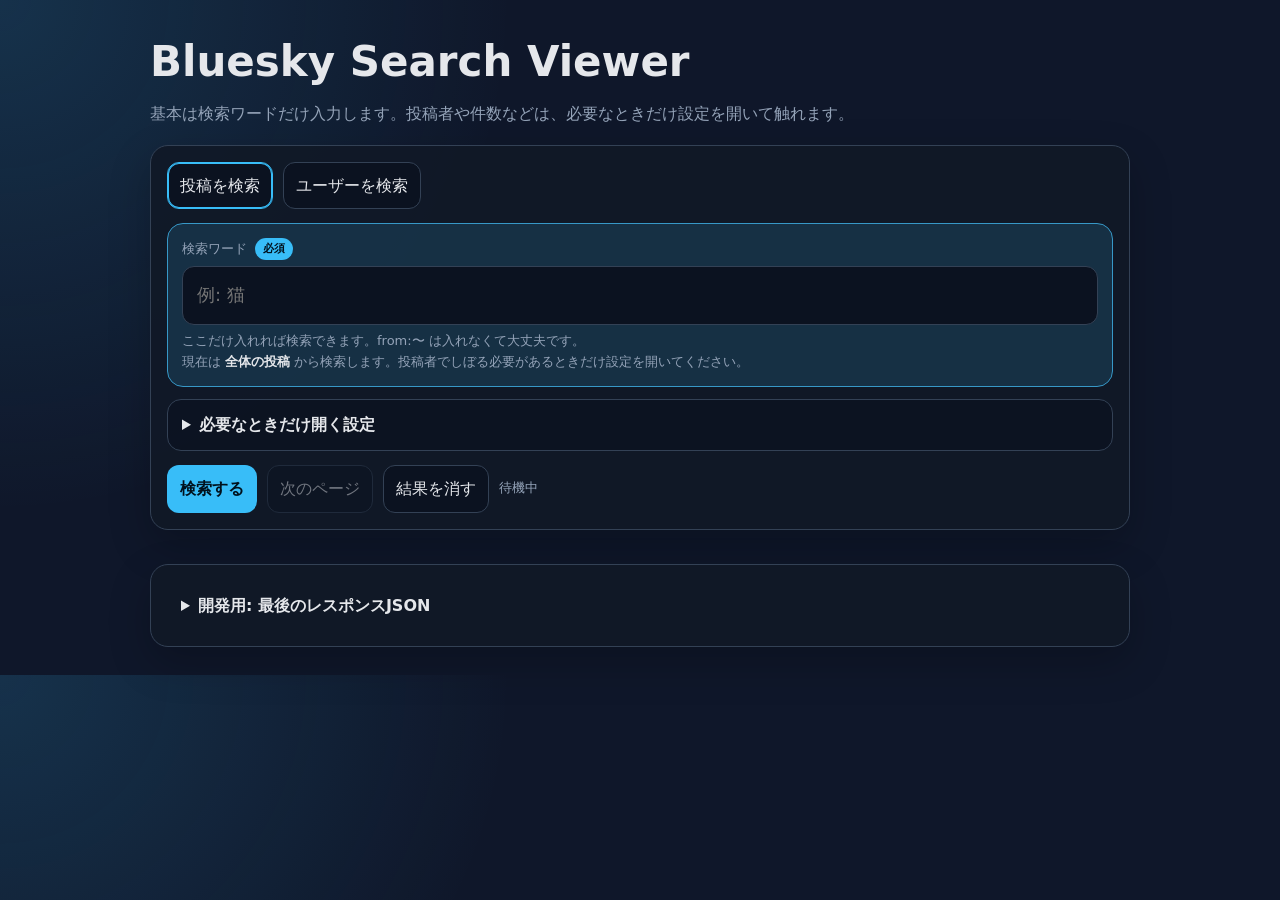
==== bsky-search-viewer/index.html @ 27b3c98e "Add Bluesky search viewer" ====
<!doctype html>
<html lang="ja">
<head>
<meta charset="utf-8">
<meta name="viewport" content="width=device-width, initial-scale=1">
<title>Bluesky Search Viewer</title>
<style>
:root{color-scheme:light dark;--bg:#0f172a;--panel:#111827;--card:#0b1220;--text:#e5e7eb;--muted:#94a3b8;--line:#334155;--accent:#38bdf8;--danger:#fb7185;--soft:rgba(56,189,248,.14)}*{box-sizing:border-box}body{margin:0;font-family:system-ui,-apple-system,BlinkMacSystemFont,"Segoe UI",sans-serif;background:radial-gradient(circle at top left,rgba(56,189,248,.16),transparent 32rem),var(--bg);color:var(--text);line-height:1.6}main{width:min(980px,calc(100vw - 28px));margin:28px auto}h1{margin:0 0 6px;font-size:clamp(27px,6vw,42px)}p{margin:0;color:var(--muted)}.panel,.card{border:1px solid var(--line);background:color-mix(in srgb,var(--panel),transparent 8%);border-radius:18px;padding:16px;box-shadow:0 16px 42px rgba(0,0,0,.22)}.panel{margin-top:18px}.tabs,.toolbar{display:flex;gap:10px;flex-wrap:wrap;align-items:center}.tabs{margin-bottom:14px}button,input,select{font:inherit;border:1px solid var(--line);border-radius:12px;background:var(--card);color:var(--text);padding:10px 12px}button{cursor:pointer}button.primary{background:var(--accent);color:#00111d;border-color:transparent;font-weight:800}button.tab[aria-selected=true]{border-color:var(--accent);box-shadow:inset 0 0 0 1px var(--accent)}button:disabled{opacity:.45;cursor:not-allowed}label{display:grid;gap:6px;color:var(--muted);font-size:13px}.main-field{border:1px solid color-mix(in srgb,var(--accent),var(--line) 30%);background:var(--soft);border-radius:16px;padding:14px;margin-bottom:12px}.main-field input{width:100%;font-size:18px;padding:14px}.badge{display:inline-flex;align-items:center;border-radius:999px;padding:2px 8px;font-size:11px;font-weight:800;background:var(--accent);color:#00111d}.optional{background:transparent;color:var(--muted);border:1px solid var(--line);font-weight:500}.label-row{display:flex;gap:8px;align-items:center;flex-wrap:wrap}.hint,.status,.scope{font-size:13px;color:var(--muted)}.scope strong{color:var(--text)}details{border:1px solid var(--line);border-radius:14px;background:color-mix(in srgb,var(--card),transparent 22%);margin-top:12px}summary{cursor:pointer;padding:12px 14px;font-weight:800}details[open] summary{border-bottom:1px solid var(--line)}.details-body{padding:14px}.grid{display:grid;grid-template-columns:repeat(12,1fr);gap:12px;align-items:end}.s2{grid-column:span 2}.s3{grid-column:span 3}.s4{grid-column:span 4}.s6{grid-column:span 6}.s12{grid-column:span 12}.hidden{display:none!important}.results{display:grid;gap:12px;margin-top:16px}.topline{display:flex;gap:10px;align-items:center;flex-wrap:wrap}.avatar{width:42px;height:42px;border-radius:50%;object-fit:cover;background:#1e293b}.name{font-weight:850;color:var(--text);text-decoration:none}.handle,.meta{color:var(--muted);font-size:13px}.meta{display:flex;gap:12px;flex-wrap:wrap}.text{white-space:pre-wrap;overflow-wrap:anywhere;margin:8px 0}.error{color:var(--danger);white-space:pre-wrap}.raw{width:100%;min-height:220px;overflow:auto;white-space:pre;font:12px ui-monospace,SFMono-Regular,Menlo,Consolas,monospace}a{color:var(--accent)}@media(max-width:760px){.grid{grid-template-columns:1fr}.s2,.s3,.s4,.s6,.s12{grid-column:span 1}}
</style>
</head>
<body>
<main>
<header><h1>Bluesky Search Viewer</h1><p>基本は検索ワードだけ入力します。投稿者や件数などは、必要なときだけ設定を開いて触れます。</p></header>
<section class="panel">
<div class="tabs" role="tablist" aria-label="検索対象"><button class="tab" type="button" data-mode="posts" aria-selected="true">投稿を検索</button><button class="tab" type="button" data-mode="actors" aria-selected="false">ユーザーを検索</button></div>
<form id="form">
<div class="main-field"><label for="q"><span class="label-row">検索ワード <span class="badge">必須</span></span><input id="q" name="q" required autocomplete="off" placeholder="例: 猫" aria-describedby="help scope"><span id="help" class="hint">ここだけ入れれば検索できます。from:〜 は入れなくて大丈夫です。</span></label><div id="scope" class="scope" aria-live="polite"></div></div>
<details id="settings"><summary>必要なときだけ開く設定</summary><div class="details-body"><div class="grid">
<label class="s6 posts-only" for="author"><span class="label-row">投稿者でしぼる <span class="badge optional">任意・自動保存</span></span><input id="author" name="author" autocomplete="off" placeholder="例: example.bsky.social"><span class="hint">一度入れるとこのブラウザに保存されます。</span></label>
<label class="s3" for="limit"><span class="label-row">表示件数 <span class="badge optional">任意</span></span><input id="limit" name="limit" type="number" min="1" max="100" value="25"></label>
<label class="s3 posts-only" for="sort"><span class="label-row">並び順 <span class="badge optional">任意</span></span><select id="sort" name="sort"><option value="latest">新しい順</option><option value="top">人気順</option></select></label>
<label class="s3 posts-only" for="mentions">メンション先<input id="mentions" name="mentions" placeholder="handle or did"></label><label class="s2 posts-only" for="lang">言語<input id="lang" name="lang" placeholder="ja / en"></label><label class="s2 posts-only" for="since">この日以降<input id="since" name="since" placeholder="2026-05-01"></label><label class="s2 posts-only" for="until">この日以前<input id="until" name="until" placeholder="2026-06-01"></label>
<label class="s4 posts-only" for="domain">リンク先ドメイン<input id="domain" name="domain" placeholder="example.com"></label><label class="s4 posts-only" for="url">リンクURL<input id="url" name="url" placeholder="https://example.com/page"></label><label class="s4 posts-only" for="tag">タグ<input id="tag" name="tag" placeholder="複数はカンマ区切り。#なし"></label>
</div><div class="toolbar posts-only" style="margin-top:12px"><button type="button" id="forget">保存した投稿者を消す</button></div></div></details>
<div class="toolbar" style="margin-top:14px"><button class="primary" type="submit">検索する</button><button type="button" id="next" disabled>次のページ</button><button type="button" id="clear">結果を消す</button><span id="status" class="status">待機中</span></div>
</form>
</section>
<section id="results" class="results" aria-live="polite"></section>
<details class="panel"><summary>開発用: 最後のレスポンスJSON</summary><div class="details-body"><pre id="raw" class="raw">{}</pre></div></details>
</main>
<script>
const API='https://public.api.bsky.app/xrpc/';const KEY='bsky-search-viewer.savedAuthor';let mode='posts',cursor='',lastParams=null;const $=id=>document.getElementById(id);const results=$('results'),statusEl=$('status'),raw=$('raw'),next=$('next'),scope=$('scope');function esc(v){return String(v??'').replace(/[&<>"]/g,c=>({'&':'&amp;','<':'&lt;','>':'&gt;','"':'&quot;'}[c]))}function norm(v){return String(v||'').trim().replace(/^@/,'').replace(/^https:\/\/bsky\.app\/profile\//,'').replace(/\/+$/,'')}function updateScope(){if(mode!=='posts'){scope.innerHTML='現在は <strong>ユーザー検索</strong> です。名前やハンドルを検索ワードへ入れます。';return}const a=norm($('author').value||localStorage.getItem(KEY));scope.innerHTML=a?`現在は <strong>@${esc(a)}</strong> の投稿から検索します。変更したいときだけ設定を開いてください。`:'現在は <strong>全体の投稿</strong> から検索します。投稿者でしぼる必要があるときだけ設定を開いてください。'}function setMode(m){mode=m;document.querySelectorAll('.tab').forEach(b=>b.setAttribute('aria-selected',String(b.dataset.mode===mode)));document.querySelectorAll('.posts-only').forEach(e=>e.classList.toggle('hidden',mode!=='posts'));cursor='';lastParams=null;next.disabled=true;updateScope()}function pullFrom(q){let a='';const cleaned=String(q||'').replace(/(?:^|\s)from:([^\s]+)/ig,(_,h)=>{if(!a)a=norm(h);return' '}).replace(/\s+/g,' ').trim();return{cleaned,a}}function postUrl(p){const r=(p.uri||'').split('/').pop(),h=p.author?.handle;return h&&r?`https://bsky.app/profile/${encodeURIComponent(h)}/post/${encodeURIComponent(r)}`:'https://bsky.app/'}function profileUrl(a){return a?.handle?`https://bsky.app/profile/${encodeURIComponent(a.handle)}`:'https://bsky.app/'}function params(fd){let q=(fd.get('q')||'').trim();if(mode==='posts'){const p=pullFrom(q);q=p.cleaned;if(p.a&&!$('author').value.trim())$('author').value=p.a;$('q').value=q}const ps=new URLSearchParams();ps.set('q',q);ps.set('limit',String(Math.max(1,Math.min(100,Number(fd.get('limit')||25)))));if(mode==='posts'){const a=norm($('author').value||fd.get('author'));if(a){localStorage.setItem(KEY,a);$('author').value=a;ps.set('author',a)}for(const k of ['sort','mentions','lang','since','until','domain','url']){const v=(fd.get(k)||'').trim();if(v)ps.set(k,v)}for(const t of String(fd.get('tag')||'').split(',').map(s=>s.trim().replace(/^#/,'')).filter(Boolean))ps.append('tag',t)}updateScope();return ps}async function search(ps,append=false){const ep=mode==='posts'?'app.bsky.feed.searchPosts':'app.bsky.actor.searchActors';statusEl.textContent='検索中…';statusEl.className='status';try{const res=await fetch(API+ep+'?'+ps.toString(),{headers:{accept:'application/json'}});const data=await res.json().catch(()=>({}));raw.textContent=JSON.stringify(data,null,2);if(!res.ok)throw new Error(`${res.status} ${res.statusText}\n${JSON.stringify(data,null,2)}`);cursor=data.cursor||'';next.disabled=!cursor;render(data,append);const n=mode==='posts'?(data.posts||[]).length:(data.actors||[]).length;statusEl.textContent=`${n}件表示${cursor?'・次ページあり':''}`}catch(e){statusEl.textContent='エラー';statusEl.className='status error';results.innerHTML=`<article class="card error">${esc(e.message)}</article>`;next.disabled=true}}function render(data,append){if(!append)results.innerHTML='';const items=mode==='posts'?(data.posts||[]):(data.actors||[]);if(!items.length&&!append){results.innerHTML='<article class="card">該当なし</article>';return}results.insertAdjacentHTML('beforeend',mode==='posts'?items.map(renderPost).join(''):items.map(renderActor).join(''))}function renderPost(p){const a=p.author||{},r=p.record||{},av=a.avatar?`<img class="avatar" src="${esc(a.avatar)}" alt="">`:'<div class="avatar"></div>';return`<article class="card"><div class="topline">${av}<div><a class="name" href="${esc(profileUrl(a))}" target="_blank" rel="noreferrer">${esc(a.displayName||a.handle||'unknown')}</a><div class="handle">@${esc(a.handle||'')}</div></div></div><div class="text">${esc(r.text||'')}</div><div class="meta"><span>${esc(r.createdAt||p.indexedAt||'')}</span><span>返信 ${esc(p.replyCount??0)}</span><span>リポスト ${esc(p.repostCount??0)}</span><span>いいね ${esc(p.likeCount??0)}</span><a href="${esc(postUrl(p))}" target="_blank" rel="noreferrer">bskyで開く</a></div></article>`}function renderActor(a){const av=a.avatar?`<img class="avatar" src="${esc(a.avatar)}" alt="">`:'<div class="avatar"></div>';return`<article class="card"><div class="topline">${av}<div><a class="name" href="${esc(profileUrl(a))}" target="_blank" rel="noreferrer">${esc(a.displayName||a.handle||'unknown')}</a><div class="handle">@${esc(a.handle||'')}</div></div></div><div class="text">${esc(a.description||'')}</div><div class="meta"><span>followers ${esc(a.followersCount??'-')}</span><span>follows ${esc(a.followsCount??'-')}</span><span>posts ${esc(a.postsCount??'-')}</span></div></article>`}
$('author').value=localStorage.getItem(KEY)||'';document.querySelectorAll('.tab').forEach(b=>b.addEventListener('click',()=>setMode(b.dataset.mode)));$('author').addEventListener('input',updateScope);$('author').addEventListener('change',()=>{const a=norm($('author').value);if(a)localStorage.setItem(KEY,a);$('author').value=a;updateScope()});$('forget').addEventListener('click',()=>{localStorage.removeItem(KEY);$('author').value='';statusEl.textContent='保存した投稿者を消しました';updateScope()});$('form').addEventListener('submit',e=>{e.preventDefault();cursor='';lastParams=params(new FormData(e.currentTarget));search(lastParams)});next.addEventListener('click',()=>{if(!lastParams||!cursor)return;const ps=new URLSearchParams(lastParams);ps.set('cursor',cursor);search(ps,true)});$('clear').addEventListener('click',()=>{cursor='';lastParams=null;next.disabled=true;results.innerHTML='';raw.textContent='{}';statusEl.textContent='待機中';$('q').value='';updateScope();$('q').focus()});setMode('posts');
</script>
</body>
</html>
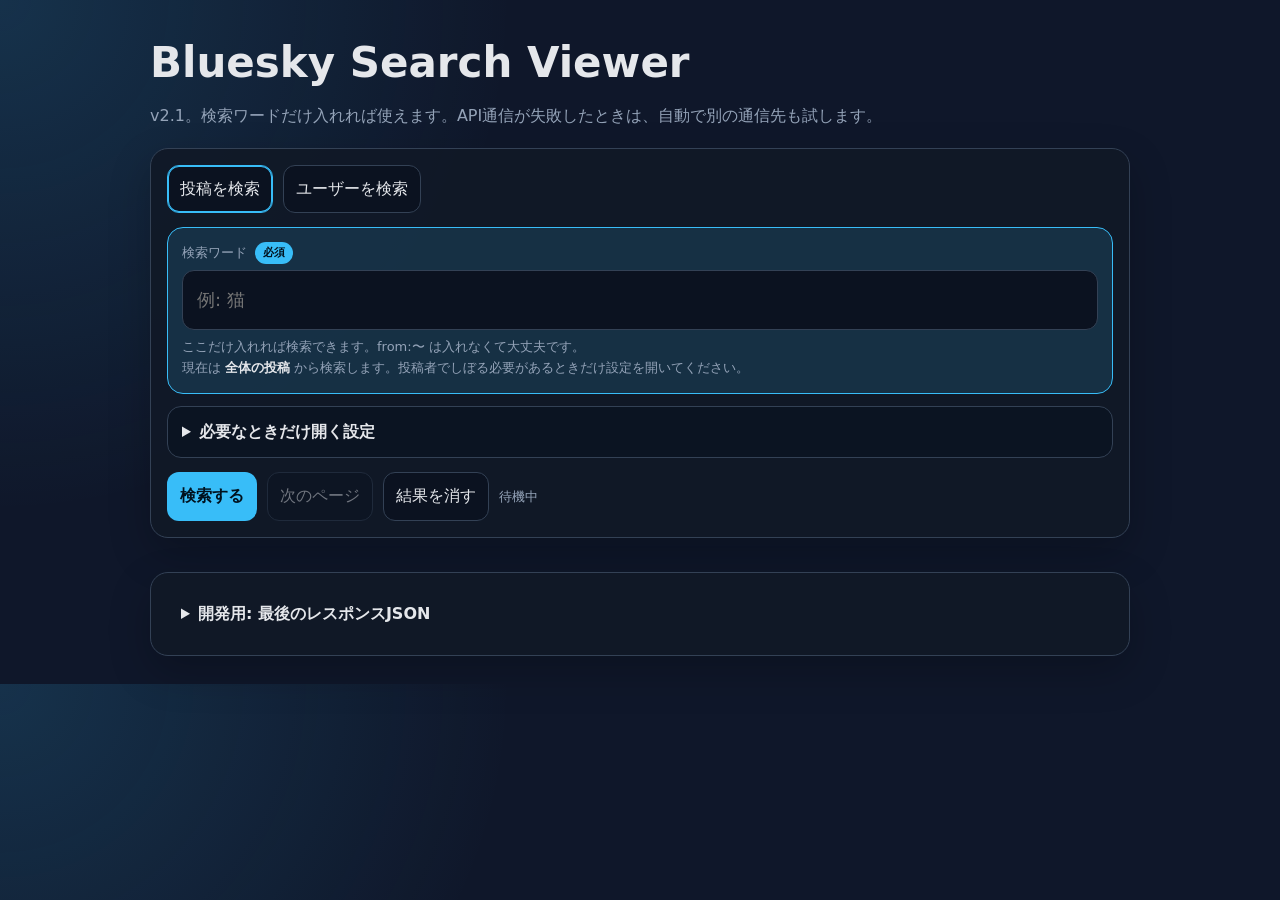
==== commit 19fdba1b: "Improve Bluesky viewer API fallback and errors" ====
--- a/bsky-search-viewer/index.html
+++ b/bsky-search-viewer/index.html
@@ -5,23 +5,40 @@
 <meta name="viewport" content="width=device-width, initial-scale=1">
 <title>Bluesky Search Viewer</title>
 <style>
-:root{color-scheme:light dark;--bg:#0f172a;--panel:#111827;--card:#0b1220;--text:#e5e7eb;--muted:#94a3b8;--line:#334155;--accent:#38bdf8;--danger:#fb7185;--soft:rgba(56,189,248,.14)}*{box-sizing:border-box}body{margin:0;font-family:system-ui,-apple-system,BlinkMacSystemFont,"Segoe UI",sans-serif;background:radial-gradient(circle at top left,rgba(56,189,248,.16),transparent 32rem),var(--bg);color:var(--text);line-height:1.6}main{width:min(980px,calc(100vw - 28px));margin:28px auto}h1{margin:0 0 6px;font-size:clamp(27px,6vw,42px)}p{margin:0;color:var(--muted)}.panel,.card{border:1px solid var(--line);background:color-mix(in srgb,var(--panel),transparent 8%);border-radius:18px;padding:16px;box-shadow:0 16px 42px rgba(0,0,0,.22)}.panel{margin-top:18px}.tabs,.toolbar{display:flex;gap:10px;flex-wrap:wrap;align-items:center}.tabs{margin-bottom:14px}button,input,select{font:inherit;border:1px solid var(--line);border-radius:12px;background:var(--card);color:var(--text);padding:10px 12px}button{cursor:pointer}button.primary{background:var(--accent);color:#00111d;border-color:transparent;font-weight:800}button.tab[aria-selected=true]{border-color:var(--accent);box-shadow:inset 0 0 0 1px var(--accent)}button:disabled{opacity:.45;cursor:not-allowed}label{display:grid;gap:6px;color:var(--muted);font-size:13px}.main-field{border:1px solid color-mix(in srgb,var(--accent),var(--line) 30%);background:var(--soft);border-radius:16px;padding:14px;margin-bottom:12px}.main-field input{width:100%;font-size:18px;padding:14px}.badge{display:inline-flex;align-items:center;border-radius:999px;padding:2px 8px;font-size:11px;font-weight:800;background:var(--accent);color:#00111d}.optional{background:transparent;color:var(--muted);border:1px solid var(--line);font-weight:500}.label-row{display:flex;gap:8px;align-items:center;flex-wrap:wrap}.hint,.status,.scope{font-size:13px;color:var(--muted)}.scope strong{color:var(--text)}details{border:1px solid var(--line);border-radius:14px;background:color-mix(in srgb,var(--card),transparent 22%);margin-top:12px}summary{cursor:pointer;padding:12px 14px;font-weight:800}details[open] summary{border-bottom:1px solid var(--line)}.details-body{padding:14px}.grid{display:grid;grid-template-columns:repeat(12,1fr);gap:12px;align-items:end}.s2{grid-column:span 2}.s3{grid-column:span 3}.s4{grid-column:span 4}.s6{grid-column:span 6}.s12{grid-column:span 12}.hidden{display:none!important}.results{display:grid;gap:12px;margin-top:16px}.topline{display:flex;gap:10px;align-items:center;flex-wrap:wrap}.avatar{width:42px;height:42px;border-radius:50%;object-fit:cover;background:#1e293b}.name{font-weight:850;color:var(--text);text-decoration:none}.handle,.meta{color:var(--muted);font-size:13px}.meta{display:flex;gap:12px;flex-wrap:wrap}.text{white-space:pre-wrap;overflow-wrap:anywhere;margin:8px 0}.error{color:var(--danger);white-space:pre-wrap}.raw{width:100%;min-height:220px;overflow:auto;white-space:pre;font:12px ui-monospace,SFMono-Regular,Menlo,Consolas,monospace}a{color:var(--accent)}@media(max-width:760px){.grid{grid-template-columns:1fr}.s2,.s3,.s4,.s6,.s12{grid-column:span 1}}
+:root{color-scheme:light dark;--bg:#0f172a;--panel:#111827;--card:#0b1220;--text:#e5e7eb;--muted:#94a3b8;--line:#334155;--accent:#38bdf8;--danger:#fb7185;--soft:rgba(56,189,248,.14);--ok:#86efac}*{box-sizing:border-box}body{margin:0;font-family:system-ui,-apple-system,BlinkMacSystemFont,"Segoe UI",sans-serif;background:radial-gradient(circle at top left,rgba(56,189,248,.16),transparent 32rem),var(--bg);color:var(--text);line-height:1.65}main{width:min(980px,calc(100vw - 28px));margin:28px auto}h1{margin:0 0 6px;font-size:clamp(27px,6vw,42px)}p{margin:0;color:var(--muted)}.panel,.card{border:1px solid var(--line);background:rgba(17,24,39,.92);border-radius:18px;padding:16px;box-shadow:0 16px 42px rgba(0,0,0,.22)}.panel{margin-top:18px}.tabs,.toolbar{display:flex;gap:10px;flex-wrap:wrap;align-items:center}.tabs{margin-bottom:14px}button,input,select{font:inherit;border:1px solid var(--line);border-radius:12px;background:var(--card);color:var(--text);padding:10px 12px}button{cursor:pointer}button.primary{background:var(--accent);color:#00111d;border-color:transparent;font-weight:800}button.tab[aria-selected=true]{border-color:var(--accent);box-shadow:inset 0 0 0 1px var(--accent)}button:disabled{opacity:.45;cursor:not-allowed}label{display:grid;gap:6px;color:var(--muted);font-size:13px}.main-field{border:1px solid var(--accent);background:var(--soft);border-radius:16px;padding:14px;margin-bottom:12px}.main-field input{width:100%;font-size:18px;padding:14px}.badge{display:inline-flex;align-items:center;border-radius:999px;padding:2px 8px;font-size:11px;font-weight:800;background:var(--accent);color:#00111d}.optional{background:transparent;color:var(--muted);border:1px solid var(--line);font-weight:500}.label-row{display:flex;gap:8px;align-items:center;flex-wrap:wrap}.hint,.status,.scope{font-size:13px;color:var(--muted)}.scope strong{color:var(--text)}details{border:1px solid var(--line);border-radius:14px;background:rgba(11,18,32,.72);margin-top:12px}summary{cursor:pointer;padding:12px 14px;font-weight:800}details[open] summary{border-bottom:1px solid var(--line)}.details-body{padding:14px}.grid{display:grid;grid-template-columns:repeat(12,1fr);gap:12px;align-items:end}.s2{grid-column:span 2}.s3{grid-column:span 3}.s4{grid-column:span 4}.s6{grid-column:span 6}.s12{grid-column:span 12}.hidden{display:none!important}.results{display:grid;gap:12px;margin-top:16px}.topline{display:flex;gap:10px;align-items:center;flex-wrap:wrap}.avatar{width:42px;height:42px;border-radius:50%;object-fit:cover;background:#1e293b}.name{font-weight:850;color:var(--text);text-decoration:none}.handle,.meta{color:var(--muted);font-size:13px}.meta{display:flex;gap:12px;flex-wrap:wrap}.text{white-space:pre-wrap;overflow-wrap:anywhere;margin:8px 0}.error{color:var(--danger);white-space:pre-wrap}.ok{color:var(--ok)}.raw{width:100%;min-height:220px;overflow:auto;white-space:pre-wrap;word-break:break-word;font:12px ui-monospace,SFMono-Regular,Menlo,Consolas,monospace}a{color:var(--accent)}@media(max-width:760px){main{margin-top:18px}.grid{grid-template-columns:1fr}.s2,.s3,.s4,.s6,.s12{grid-column:span 1}}
 </style>
 </head>
 <body>
 <main>
-<header><h1>Bluesky Search Viewer</h1><p>基本は検索ワードだけ入力します。投稿者や件数などは、必要なときだけ設定を開いて触れます。</p></header>
+<header>
+<h1>Bluesky Search Viewer</h1>
+<p>v2.1。検索ワードだけ入れれば使えます。API通信が失敗したときは、自動で別の通信先も試します。</p>
+</header>
 <section class="panel">
-<div class="tabs" role="tablist" aria-label="検索対象"><button class="tab" type="button" data-mode="posts" aria-selected="true">投稿を検索</button><button class="tab" type="button" data-mode="actors" aria-selected="false">ユーザーを検索</button></div>
+<div class="tabs" role="tablist" aria-label="検索対象">
+<button class="tab" type="button" data-mode="posts" aria-selected="true">投稿を検索</button>
+<button class="tab" type="button" data-mode="actors" aria-selected="false">ユーザーを検索</button>
+</div>
 <form id="form">
-<div class="main-field"><label for="q"><span class="label-row">検索ワード <span class="badge">必須</span></span><input id="q" name="q" required autocomplete="off" placeholder="例: 猫" aria-describedby="help scope"><span id="help" class="hint">ここだけ入れれば検索できます。from:〜 は入れなくて大丈夫です。</span></label><div id="scope" class="scope" aria-live="polite"></div></div>
+<div class="main-field">
+<label for="q"><span class="label-row">検索ワード <span class="badge">必須</span></span>
+<input id="q" name="q" required autocomplete="off" placeholder="例: 猫" aria-describedby="help scope">
+<span id="help" class="hint">ここだけ入れれば検索できます。from:〜 は入れなくて大丈夫です。</span></label>
+<div id="scope" class="scope" aria-live="polite"></div>
+</div>
 <details id="settings"><summary>必要なときだけ開く設定</summary><div class="details-body"><div class="grid">
 <label class="s6 posts-only" for="author"><span class="label-row">投稿者でしぼる <span class="badge optional">任意・自動保存</span></span><input id="author" name="author" autocomplete="off" placeholder="例: example.bsky.social"><span class="hint">一度入れるとこのブラウザに保存されます。</span></label>
 <label class="s3" for="limit"><span class="label-row">表示件数 <span class="badge optional">任意</span></span><input id="limit" name="limit" type="number" min="1" max="100" value="25"></label>
 <label class="s3 posts-only" for="sort"><span class="label-row">並び順 <span class="badge optional">任意</span></span><select id="sort" name="sort"><option value="latest">新しい順</option><option value="top">人気順</option></select></label>
-<label class="s3 posts-only" for="mentions">メンション先<input id="mentions" name="mentions" placeholder="handle or did"></label><label class="s2 posts-only" for="lang">言語<input id="lang" name="lang" placeholder="ja / en"></label><label class="s2 posts-only" for="since">この日以降<input id="since" name="since" placeholder="2026-05-01"></label><label class="s2 posts-only" for="until">この日以前<input id="until" name="until" placeholder="2026-06-01"></label>
-<label class="s4 posts-only" for="domain">リンク先ドメイン<input id="domain" name="domain" placeholder="example.com"></label><label class="s4 posts-only" for="url">リンクURL<input id="url" name="url" placeholder="https://example.com/page"></label><label class="s4 posts-only" for="tag">タグ<input id="tag" name="tag" placeholder="複数はカンマ区切り。#なし"></label>
-</div><div class="toolbar posts-only" style="margin-top:12px"><button type="button" id="forget">保存した投稿者を消す</button></div></div></details>
+<label class="s6" for="apiHost"><span class="label-row">通信先 <span class="badge optional">通常は自動</span></span><select id="apiHost"><option value="auto">自動で試す</option><option value="public">公式 public.api.bsky.app</option><option value="bsky">bsky.social</option></select><span class="hint">検索が失敗するときだけ切り替えてください。</span></label>
+<label class="s3 posts-only" for="mentions">メンション先<input id="mentions" name="mentions" placeholder="handle or did"></label>
+<label class="s2 posts-only" for="lang">言語<input id="lang" name="lang" placeholder="ja / en"></label>
+<label class="s2 posts-only" for="since">この日以降<input id="since" name="since" placeholder="2026-05-01"></label>
+<label class="s2 posts-only" for="until">この日以前<input id="until" name="until" placeholder="2026-06-01"></label>
+<label class="s4 posts-only" for="domain">リンク先ドメイン<input id="domain" name="domain" placeholder="example.com"></label>
+<label class="s4 posts-only" for="url">リンクURL<input id="url" name="url" placeholder="https://example.com/page"></label>
+<label class="s4 posts-only" for="tag">タグ<input id="tag" name="tag" placeholder="複数はカンマ区切り。#なし"></label>
+</div><div class="toolbar posts-only" style="margin-top:12px"><button type="button" id="forget">保存した投稿者を消す</button><button type="button" id="testApi">通信テスト</button></div></div></details>
 <div class="toolbar" style="margin-top:14px"><button class="primary" type="submit">検索する</button><button type="button" id="next" disabled>次のページ</button><button type="button" id="clear">結果を消す</button><span id="status" class="status">待機中</span></div>
 </form>
 </section>
@@ -29,8 +46,38 @@
 <details class="panel"><summary>開発用: 最後のレスポンスJSON</summary><div class="details-body"><pre id="raw" class="raw">{}</pre></div></details>
 </main>
 <script>
-const API='https://public.api.bsky.app/xrpc/';const KEY='bsky-search-viewer.savedAuthor';let mode='posts',cursor='',lastParams=null;const $=id=>document.getElementById(id);const results=$('results'),statusEl=$('status'),raw=$('raw'),next=$('next'),scope=$('scope');function esc(v){return String(v??'').replace(/[&<>"]/g,c=>({'&':'&amp;','<':'&lt;','>':'&gt;','"':'&quot;'}[c]))}function norm(v){return String(v||'').trim().replace(/^@/,'').replace(/^https:\/\/bsky\.app\/profile\//,'').replace(/\/+$/,'')}function updateScope(){if(mode!=='posts'){scope.innerHTML='現在は <strong>ユーザー検索</strong> です。名前やハンドルを検索ワードへ入れます。';return}const a=norm($('author').value||localStorage.getItem(KEY));scope.innerHTML=a?`現在は <strong>@${esc(a)}</strong> の投稿から検索します。変更したいときだけ設定を開いてください。`:'現在は <strong>全体の投稿</strong> から検索します。投稿者でしぼる必要があるときだけ設定を開いてください。'}function setMode(m){mode=m;document.querySelectorAll('.tab').forEach(b=>b.setAttribute('aria-selected',String(b.dataset.mode===mode)));document.querySelectorAll('.posts-only').forEach(e=>e.classList.toggle('hidden',mode!=='posts'));cursor='';lastParams=null;next.disabled=true;updateScope()}function pullFrom(q){let a='';const cleaned=String(q||'').replace(/(?:^|\s)from:([^\s]+)/ig,(_,h)=>{if(!a)a=norm(h);return' '}).replace(/\s+/g,' ').trim();return{cleaned,a}}function postUrl(p){const r=(p.uri||'').split('/').pop(),h=p.author?.handle;return h&&r?`https://bsky.app/profile/${encodeURIComponent(h)}/post/${encodeURIComponent(r)}`:'https://bsky.app/'}function profileUrl(a){return a?.handle?`https://bsky.app/profile/${encodeURIComponent(a.handle)}`:'https://bsky.app/'}function params(fd){let q=(fd.get('q')||'').trim();if(mode==='posts'){const p=pullFrom(q);q=p.cleaned;if(p.a&&!$('author').value.trim())$('author').value=p.a;$('q').value=q}const ps=new URLSearchParams();ps.set('q',q);ps.set('limit',String(Math.max(1,Math.min(100,Number(fd.get('limit')||25)))));if(mode==='posts'){const a=norm($('author').value||fd.get('author'));if(a){localStorage.setItem(KEY,a);$('author').value=a;ps.set('author',a)}for(const k of ['sort','mentions','lang','since','until','domain','url']){const v=(fd.get(k)||'').trim();if(v)ps.set(k,v)}for(const t of String(fd.get('tag')||'').split(',').map(s=>s.trim().replace(/^#/,'')).filter(Boolean))ps.append('tag',t)}updateScope();return ps}async function search(ps,append=false){const ep=mode==='posts'?'app.bsky.feed.searchPosts':'app.bsky.actor.searchActors';statusEl.textContent='検索中…';statusEl.className='status';try{const res=await fetch(API+ep+'?'+ps.toString(),{headers:{accept:'application/json'}});const data=await res.json().catch(()=>({}));raw.textContent=JSON.stringify(data,null,2);if(!res.ok)throw new Error(`${res.status} ${res.statusText}\n${JSON.stringify(data,null,2)}`);cursor=data.cursor||'';next.disabled=!cursor;render(data,append);const n=mode==='posts'?(data.posts||[]).length:(data.actors||[]).length;statusEl.textContent=`${n}件表示${cursor?'・次ページあり':''}`}catch(e){statusEl.textContent='エラー';statusEl.className='status error';results.innerHTML=`<article class="card error">${esc(e.message)}</article>`;next.disabled=true}}function render(data,append){if(!append)results.innerHTML='';const items=mode==='posts'?(data.posts||[]):(data.actors||[]);if(!items.length&&!append){results.innerHTML='<article class="card">該当なし</article>';return}results.insertAdjacentHTML('beforeend',mode==='posts'?items.map(renderPost).join(''):items.map(renderActor).join(''))}function renderPost(p){const a=p.author||{},r=p.record||{},av=a.avatar?`<img class="avatar" src="${esc(a.avatar)}" alt="">`:'<div class="avatar"></div>';return`<article class="card"><div class="topline">${av}<div><a class="name" href="${esc(profileUrl(a))}" target="_blank" rel="noreferrer">${esc(a.displayName||a.handle||'unknown')}</a><div class="handle">@${esc(a.handle||'')}</div></div></div><div class="text">${esc(r.text||'')}</div><div class="meta"><span>${esc(r.createdAt||p.indexedAt||'')}</span><span>返信 ${esc(p.replyCount??0)}</span><span>リポスト ${esc(p.repostCount??0)}</span><span>いいね ${esc(p.likeCount??0)}</span><a href="${esc(postUrl(p))}" target="_blank" rel="noreferrer">bskyで開く</a></div></article>`}function renderActor(a){const av=a.avatar?`<img class="avatar" src="${esc(a.avatar)}" alt="">`:'<div class="avatar"></div>';return`<article class="card"><div class="topline">${av}<div><a class="name" href="${esc(profileUrl(a))}" target="_blank" rel="noreferrer">${esc(a.displayName||a.handle||'unknown')}</a><div class="handle">@${esc(a.handle||'')}</div></div></div><div class="text">${esc(a.description||'')}</div><div class="meta"><span>followers ${esc(a.followersCount??'-')}</span><span>follows ${esc(a.followsCount??'-')}</span><span>posts ${esc(a.postsCount??'-')}</span></div></article>`}
-$('author').value=localStorage.getItem(KEY)||'';document.querySelectorAll('.tab').forEach(b=>b.addEventListener('click',()=>setMode(b.dataset.mode)));$('author').addEventListener('input',updateScope);$('author').addEventListener('change',()=>{const a=norm($('author').value);if(a)localStorage.setItem(KEY,a);$('author').value=a;updateScope()});$('forget').addEventListener('click',()=>{localStorage.removeItem(KEY);$('author').value='';statusEl.textContent='保存した投稿者を消しました';updateScope()});$('form').addEventListener('submit',e=>{e.preventDefault();cursor='';lastParams=params(new FormData(e.currentTarget));search(lastParams)});next.addEventListener('click',()=>{if(!lastParams||!cursor)return;const ps=new URLSearchParams(lastParams);ps.set('cursor',cursor);search(ps,true)});$('clear').addEventListener('click',()=>{cursor='';lastParams=null;next.disabled=true;results.innerHTML='';raw.textContent='{}';statusEl.textContent='待機中';$('q').value='';updateScope();$('q').focus()});setMode('posts');
+const HOSTS={public:'https://public.api.bsky.app/xrpc/',bsky:'https://bsky.social/xrpc/'};
+const KEY_AUTHOR='bsky-search-viewer.savedAuthor';
+const KEY_HOST='bsky-search-viewer.apiHost';
+let mode='posts',cursor='',lastParams=null,lastEndpoint='';
+function $(id){return document.getElementById(id)}
+const results=$('results'),statusEl=$('status'),raw=$('raw'),next=$('next'),scope=$('scope');
+function esc(v){return String(v==null?'':v).replace(/[&<>"]/g,function(c){return {'&':'&amp;','<':'&lt;','>':'&gt;','"':'&quot;'}[c]})}
+function norm(v){return String(v||'').trim().replace(/^@/,'').replace(/^https:\/\/bsky\.app\/profile\//,'').replace(/\/+$/,'')}
+function updateScope(){if(mode!=='posts'){scope.innerHTML='現在は <strong>ユーザー検索</strong> です。名前やハンドルを検索ワードへ入れます。';return}var a=norm($('author').value||localStorage.getItem(KEY_AUTHOR));scope.innerHTML=a?'現在は <strong>@'+esc(a)+'</strong> の投稿から検索します。変更したいときだけ設定を開いてください。':'現在は <strong>全体の投稿</strong> から検索します。投稿者でしぼる必要があるときだけ設定を開いてください。'}
+function hostList(){var v=$('apiHost').value||'auto';localStorage.setItem(KEY_HOST,v);if(v==='public')return [HOSTS.public];if(v==='bsky')return [HOSTS.bsky];return [HOSTS.public,HOSTS.bsky]}
+function setMode(m){mode=m;document.querySelectorAll('.tab').forEach(function(b){b.setAttribute('aria-selected',String(b.dataset.mode===mode))});document.querySelectorAll('.posts-only').forEach(function(e){e.classList.toggle('hidden',mode!=='posts')});cursor='';lastParams=null;next.disabled=true;updateScope()}
+function pullFrom(q){var a='';var cleaned=String(q||'').replace(/(?:^|\s)from:([^\s]+)/ig,function(_,h){if(!a)a=norm(h);return ' '}).replace(/\s+/g,' ').trim();return {cleaned:cleaned,a:a}}
+function postUrl(p){var r=(p.uri||'').split('/').pop();var h=p.author&&p.author.handle;return h&&r?'https://bsky.app/profile/'+encodeURIComponent(h)+'/post/'+encodeURIComponent(r):'https://bsky.app/'}
+function profileUrl(a){return a&&a.handle?'https://bsky.app/profile/'+encodeURIComponent(a.handle):'https://bsky.app/'}
+function params(fd){var q=(fd.get('q')||'').trim();if(mode==='posts'){var p=pullFrom(q);q=p.cleaned;if(p.a&&!$('author').value.trim())$('author').value=p.a;$('q').value=q}var ps=new URLSearchParams();ps.set('q',q);ps.set('limit',String(Math.max(1,Math.min(100,Number(fd.get('limit')||25)))));if(mode==='posts'){var a=norm($('author').value||fd.get('author'));if(a){localStorage.setItem(KEY_AUTHOR,a);$('author').value=a;ps.set('author',a)}['sort','mentions','lang','since','until','domain','url'].forEach(function(k){var v=(fd.get(k)||'').trim();if(v)ps.set(k,v)});String(fd.get('tag')||'').split(',').map(function(s){return s.trim().replace(/^#/,'')}).filter(Boolean).forEach(function(t){ps.append('tag',t)})}updateScope();return ps}
+async function fetchText(url){var opt={method:'GET',mode:'cors',cache:'no-store'};if('AbortController' in window){var c=new AbortController();opt.signal=c.signal;var timer=setTimeout(function(){c.abort()},18000);try{var res=await fetch(url,opt);clearTimeout(timer);return res}catch(e){clearTimeout(timer);throw e}}return fetch(url,opt)}
+async function callXrpc(endpoint,ps){var errors=[];var tried=[];for(const base of hostList()){var url=base+endpoint+'?'+ps.toString();tried.push(url);try{var res=await fetchText(url);var text=await res.text();var data={};try{data=text?JSON.parse(text):{}}catch(_){data={raw:text}}raw.textContent=JSON.stringify({ok:res.ok,status:res.status,host:base,url:url,response:data},null,2);if(res.ok)return {data:data,host:base,url:url};errors.push(base+' => HTTP '+res.status+' '+res.statusText+' '+(data.error||data.message||''))}catch(e){errors.push(base+' => '+(e.name||'Error')+': '+(e.message||'通信失敗'))}}
+raw.textContent=JSON.stringify({ok:false,message:'all hosts failed',tried:tried,errors:errors},null,2);throw new Error('通信に失敗しました。ページを再読み込みしてもう一度検索してください。\n\n試した通信先:\n'+errors.join('\n')+'\n\n設定を開いて「通信先」を bsky.social に変えると通る場合があります。')}
+async function search(ps,append){lastEndpoint=mode==='posts'?'app.bsky.feed.searchPosts':'app.bsky.actor.searchActors';statusEl.textContent='検索中…';statusEl.className='status';try{var out=await callXrpc(lastEndpoint,ps);cursor=out.data.cursor||'';next.disabled=!cursor;render(out.data,!!append);var n=mode==='posts'?(out.data.posts||[]).length:(out.data.actors||[]).length;statusEl.textContent=n+'件表示'+(cursor?'・次ページあり':'')+'・通信先 '+out.host.replace('https://','').replace('/xrpc/','')}catch(e){statusEl.textContent='エラー';statusEl.className='status error';results.innerHTML='<article class="card error">'+esc(e.message)+'</article>';next.disabled=true}}
+function render(data,append){if(!append)results.innerHTML='';var items=mode==='posts'?(data.posts||[]):(data.actors||[]);if(!items.length&&!append){results.innerHTML='<article class="card">該当なし</article>';return}results.insertAdjacentHTML('beforeend',mode==='posts'?items.map(renderPost).join(''):items.map(renderActor).join(''))}
+function renderPost(p){var a=p.author||{},r=p.record||{};var av=a.avatar?'<img class="avatar" src="'+esc(a.avatar)+'" alt="">':'<div class="avatar"></div>';return '<article class="card"><div class="topline">'+av+'<div><a class="name" href="'+esc(profileUrl(a))+'" target="_blank" rel="noreferrer">'+esc(a.displayName||a.handle||'unknown')+'</a><div class="handle">@'+esc(a.handle||'')+'</div></div></div><div class="text">'+esc(r.text||'')+'</div><div class="meta"><span>'+esc(r.createdAt||p.indexedAt||'')+'</span><span>返信 '+esc(p.replyCount||0)+'</span><span>リポスト '+esc(p.repostCount||0)+'</span><span>いいね '+esc(p.likeCount||0)+'</span><a href="'+esc(postUrl(p))+'" target="_blank" rel="noreferrer">bskyで開く</a></div></article>'}
+function renderActor(a){var av=a.avatar?'<img class="avatar" src="'+esc(a.avatar)+'" alt="">':'<div class="avatar"></div>';return '<article class="card"><div class="topline">'+av+'<div><a class="name" href="'+esc(profileUrl(a))+'" target="_blank" rel="noreferrer">'+esc(a.displayName||a.handle||'unknown')+'</a><div class="handle">@'+esc(a.handle||'')+'</div></div></div><div class="text">'+esc(a.description||'')+'</div><div class="meta"><span>followers '+esc(a.followersCount==null?'-':a.followersCount)+'</span><span>follows '+esc(a.followsCount==null?'-':a.followsCount)+'</span><span>posts '+esc(a.postsCount==null?'-':a.postsCount)+'</span></div></article>'}
+$('author').value=localStorage.getItem(KEY_AUTHOR)||'';$('apiHost').value=localStorage.getItem(KEY_HOST)||'auto';
+document.querySelectorAll('.tab').forEach(function(b){b.addEventListener('click',function(){setMode(b.dataset.mode)})});
+$('author').addEventListener('input',updateScope);$('author').addEventListener('change',function(){var a=norm($('author').value);if(a)localStorage.setItem(KEY_AUTHOR,a);$('author').value=a;updateScope()});
+$('apiHost').addEventListener('change',function(){localStorage.setItem(KEY_HOST,$('apiHost').value);statusEl.textContent='通信先を保存しました'});
+$('forget').addEventListener('click',function(){localStorage.removeItem(KEY_AUTHOR);$('author').value='';statusEl.textContent='保存した投稿者を消しました';updateScope()});
+$('testApi').addEventListener('click',function(){var ps=new URLSearchParams();ps.set('q','test');ps.set('limit','1');search(ps,false)});
+$('form').addEventListener('submit',function(e){e.preventDefault();cursor='';lastParams=params(new FormData(e.currentTarget));search(lastParams,false)});
+next.addEventListener('click',function(){if(!lastParams||!cursor)return;var ps=new URLSearchParams(lastParams);ps.set('cursor',cursor);search(ps,true)});
+$('clear').addEventListener('click',function(){cursor='';lastParams=null;next.disabled=true;results.innerHTML='';raw.textContent='{}';statusEl.textContent='待機中';$('q').value='';updateScope();$('q').focus()});
+setMode('posts');
 </script>
 </body>
 </html>
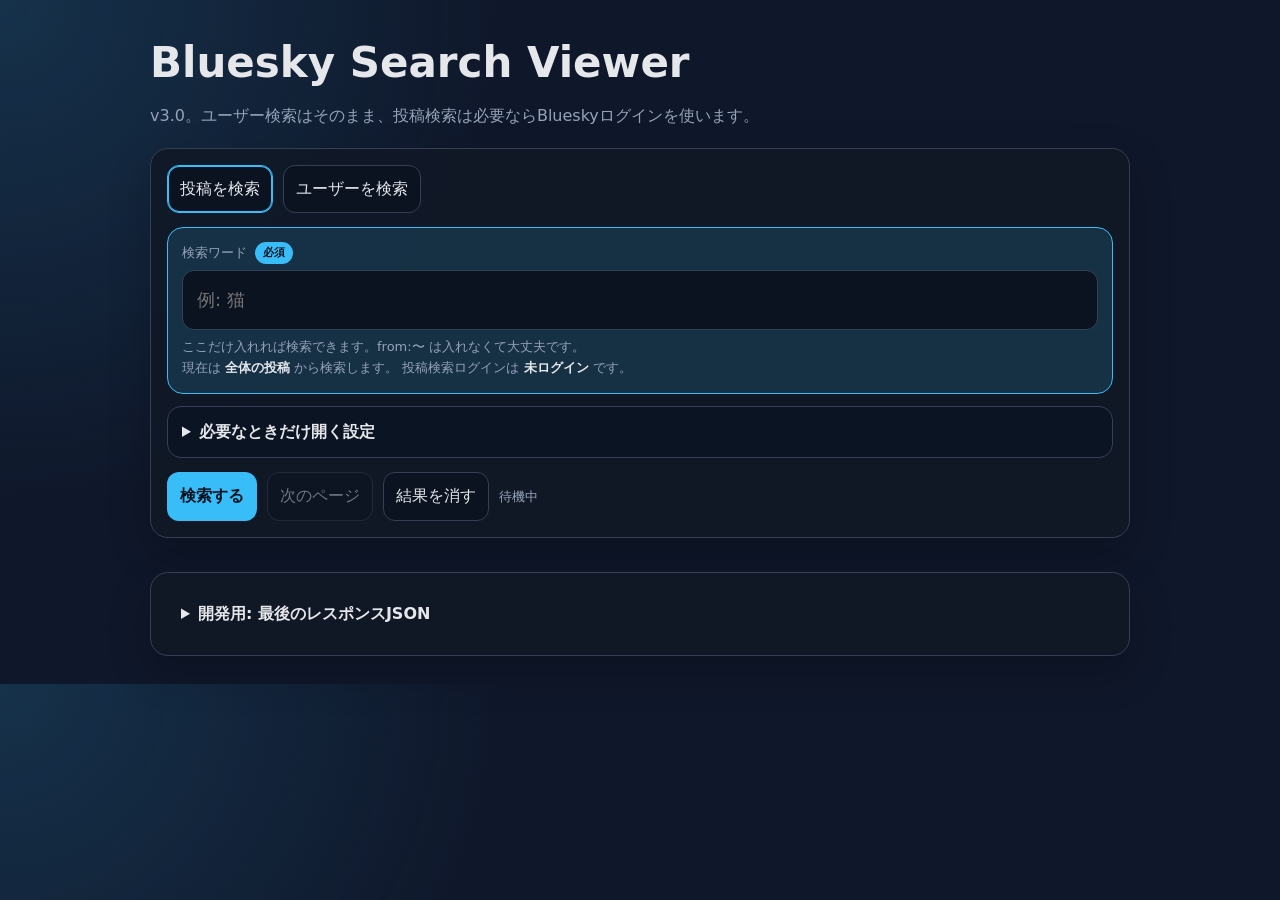
==== commit f7a1d5cd: "Add Bluesky login for post search" ====
--- a/bsky-search-viewer/index.html
+++ b/bsky-search-viewer/index.html
@@ -5,14 +5,14 @@
 <meta name="viewport" content="width=device-width, initial-scale=1">
 <title>Bluesky Search Viewer</title>
 <style>
-:root{color-scheme:light dark;--bg:#0f172a;--panel:#111827;--card:#0b1220;--text:#e5e7eb;--muted:#94a3b8;--line:#334155;--accent:#38bdf8;--danger:#fb7185;--soft:rgba(56,189,248,.14);--ok:#86efac}*{box-sizing:border-box}body{margin:0;font-family:system-ui,-apple-system,BlinkMacSystemFont,"Segoe UI",sans-serif;background:radial-gradient(circle at top left,rgba(56,189,248,.16),transparent 32rem),var(--bg);color:var(--text);line-height:1.65}main{width:min(980px,calc(100vw - 28px));margin:28px auto}h1{margin:0 0 6px;font-size:clamp(27px,6vw,42px)}p{margin:0;color:var(--muted)}.panel,.card{border:1px solid var(--line);background:rgba(17,24,39,.92);border-radius:18px;padding:16px;box-shadow:0 16px 42px rgba(0,0,0,.22)}.panel{margin-top:18px}.tabs,.toolbar{display:flex;gap:10px;flex-wrap:wrap;align-items:center}.tabs{margin-bottom:14px}button,input,select{font:inherit;border:1px solid var(--line);border-radius:12px;background:var(--card);color:var(--text);padding:10px 12px}button{cursor:pointer}button.primary{background:var(--accent);color:#00111d;border-color:transparent;font-weight:800}button.tab[aria-selected=true]{border-color:var(--accent);box-shadow:inset 0 0 0 1px var(--accent)}button:disabled{opacity:.45;cursor:not-allowed}label{display:grid;gap:6px;color:var(--muted);font-size:13px}.main-field{border:1px solid var(--accent);background:var(--soft);border-radius:16px;padding:14px;margin-bottom:12px}.main-field input{width:100%;font-size:18px;padding:14px}.badge{display:inline-flex;align-items:center;border-radius:999px;padding:2px 8px;font-size:11px;font-weight:800;background:var(--accent);color:#00111d}.optional{background:transparent;color:var(--muted);border:1px solid var(--line);font-weight:500}.label-row{display:flex;gap:8px;align-items:center;flex-wrap:wrap}.hint,.status,.scope{font-size:13px;color:var(--muted)}.scope strong{color:var(--text)}details{border:1px solid var(--line);border-radius:14px;background:rgba(11,18,32,.72);margin-top:12px}summary{cursor:pointer;padding:12px 14px;font-weight:800}details[open] summary{border-bottom:1px solid var(--line)}.details-body{padding:14px}.grid{display:grid;grid-template-columns:repeat(12,1fr);gap:12px;align-items:end}.s2{grid-column:span 2}.s3{grid-column:span 3}.s4{grid-column:span 4}.s6{grid-column:span 6}.s12{grid-column:span 12}.hidden{display:none!important}.results{display:grid;gap:12px;margin-top:16px}.topline{display:flex;gap:10px;align-items:center;flex-wrap:wrap}.avatar{width:42px;height:42px;border-radius:50%;object-fit:cover;background:#1e293b}.name{font-weight:850;color:var(--text);text-decoration:none}.handle,.meta{color:var(--muted);font-size:13px}.meta{display:flex;gap:12px;flex-wrap:wrap}.text{white-space:pre-wrap;overflow-wrap:anywhere;margin:8px 0}.error{color:var(--danger);white-space:pre-wrap}.ok{color:var(--ok)}.raw{width:100%;min-height:220px;overflow:auto;white-space:pre-wrap;word-break:break-word;font:12px ui-monospace,SFMono-Regular,Menlo,Consolas,monospace}a{color:var(--accent)}@media(max-width:760px){main{margin-top:18px}.grid{grid-template-columns:1fr}.s2,.s3,.s4,.s6,.s12{grid-column:span 1}}
+:root{color-scheme:light dark;--bg:#0f172a;--panel:#111827;--card:#0b1220;--text:#e5e7eb;--muted:#94a3b8;--line:#334155;--accent:#38bdf8;--danger:#fb7185;--soft:rgba(56,189,248,.14);--ok:#86efac;--warn:#fde68a}*{box-sizing:border-box}body{margin:0;font-family:system-ui,-apple-system,BlinkMacSystemFont,"Segoe UI",sans-serif;background:radial-gradient(circle at top left,rgba(56,189,248,.16),transparent 32rem),var(--bg);color:var(--text);line-height:1.65}main{width:min(980px,calc(100vw - 28px));margin:28px auto}h1{margin:0 0 6px;font-size:clamp(27px,6vw,42px)}p{margin:0;color:var(--muted)}.panel,.card{border:1px solid var(--line);background:rgba(17,24,39,.92);border-radius:18px;padding:16px;box-shadow:0 16px 42px rgba(0,0,0,.22)}.panel{margin-top:18px}.tabs,.toolbar{display:flex;gap:10px;flex-wrap:wrap;align-items:center}.tabs{margin-bottom:14px}button,input,select{font:inherit;border:1px solid var(--line);border-radius:12px;background:var(--card);color:var(--text);padding:10px 12px}button{cursor:pointer}button.primary{background:var(--accent);color:#00111d;border-color:transparent;font-weight:800}button.tab[aria-selected=true]{border-color:var(--accent);box-shadow:inset 0 0 0 1px var(--accent)}button:disabled{opacity:.45;cursor:not-allowed}label{display:grid;gap:6px;color:var(--muted);font-size:13px}.main-field{border:1px solid var(--accent);background:var(--soft);border-radius:16px;padding:14px;margin-bottom:12px}.main-field input{width:100%;font-size:18px;padding:14px}.badge{display:inline-flex;align-items:center;border-radius:999px;padding:2px 8px;font-size:11px;font-weight:800;background:var(--accent);color:#00111d}.optional{background:transparent;color:var(--muted);border:1px solid var(--line);font-weight:500}.label-row{display:flex;gap:8px;align-items:center;flex-wrap:wrap}.hint,.status,.scope{font-size:13px;color:var(--muted)}.scope strong{color:var(--text)}details{border:1px solid var(--line);border-radius:14px;background:rgba(11,18,32,.72);margin-top:12px}summary{cursor:pointer;padding:12px 14px;font-weight:800}details[open] summary{border-bottom:1px solid var(--line)}.details-body{padding:14px}.grid{display:grid;grid-template-columns:repeat(12,1fr);gap:12px;align-items:end}.s2{grid-column:span 2}.s3{grid-column:span 3}.s4{grid-column:span 4}.s6{grid-column:span 6}.s8{grid-column:span 8}.s12{grid-column:span 12}.hidden{display:none!important}.results{display:grid;gap:12px;margin-top:16px}.topline{display:flex;gap:10px;align-items:center;flex-wrap:wrap}.avatar{width:42px;height:42px;border-radius:50%;object-fit:cover;background:#1e293b}.name{font-weight:850;color:var(--text);text-decoration:none}.handle,.meta{color:var(--muted);font-size:13px}.meta{display:flex;gap:12px;flex-wrap:wrap}.text{white-space:pre-wrap;overflow-wrap:anywhere;margin:8px 0}.error{color:var(--danger);white-space:pre-wrap}.ok{color:var(--ok)}.warn{color:var(--warn)}.raw{width:100%;min-height:220px;overflow:auto;white-space:pre-wrap;word-break:break-word;font:12px ui-monospace,SFMono-Regular,Menlo,Consolas,monospace}.checkrow{display:flex;gap:8px;align-items:center;color:var(--muted);font-size:13px}.checkrow input{width:auto}.loginbox{border:1px solid var(--line);border-radius:14px;padding:12px;background:rgba(15,23,42,.64);margin-bottom:12px}a{color:var(--accent)}@media(max-width:760px){main{margin-top:18px}.grid{grid-template-columns:1fr}.s2,.s3,.s4,.s6,.s8,.s12{grid-column:span 1}}
 </style>
 </head>
 <body>
 <main>
 <header>
 <h1>Bluesky Search Viewer</h1>
-<p>v2.1。検索ワードだけ入れれば使えます。API通信が失敗したときは、自動で別の通信先も試します。</p>
+<p>v3.0。ユーザー検索はそのまま、投稿検索は必要ならBlueskyログインを使います。</p>
 </header>
 <section class="panel">
 <div class="tabs" role="tablist" aria-label="検索対象">
@@ -26,11 +26,22 @@
 <span id="help" class="hint">ここだけ入れれば検索できます。from:〜 は入れなくて大丈夫です。</span></label>
 <div id="scope" class="scope" aria-live="polite"></div>
 </div>
-<details id="settings"><summary>必要なときだけ開く設定</summary><div class="details-body"><div class="grid">
+<details id="settings"><summary>必要なときだけ開く設定</summary><div class="details-body">
+<div class="loginbox posts-only">
+<div class="label-row"><strong>投稿検索ログイン</strong><span id="loginState" class="badge optional">未ログイン</span></div>
+<p class="hint" style="margin:6px 0 12px">投稿検索が失敗するとき用です。通常のパスワードではなく、Blueskyのアプリパスワードを入れてください。アプリパスワード自体は保存しません。</p>
+<div class="grid">
+<label class="s4" for="identifier">ハンドルまたはメール<input id="identifier" autocomplete="username" placeholder="example.bsky.social"></label>
+<label class="s4" for="appPassword">アプリパスワード<input id="appPassword" type="password" autocomplete="current-password" placeholder="xxxx-xxxx-xxxx-xxxx"></label>
+<label class="s4" for="pdsHost">PDS / ログイン先<input id="pdsHost" value="https://bsky.social" placeholder="https://bsky.social"></label>
+<div class="s12 checkrow"><input id="saveSession" type="checkbox" checked><label for="saveSession" style="display:block">この端末にログイン状態を保存する</label></div>
+<div class="s12 toolbar"><button type="button" id="loginBtn">ログイン</button><button type="button" id="logoutBtn">ログアウト</button><button type="button" id="testApi">通信テスト</button></div>
+</div>
+</div>
+<div class="grid">
 <label class="s6 posts-only" for="author"><span class="label-row">投稿者でしぼる <span class="badge optional">任意・自動保存</span></span><input id="author" name="author" autocomplete="off" placeholder="例: example.bsky.social"><span class="hint">一度入れるとこのブラウザに保存されます。</span></label>
 <label class="s3" for="limit"><span class="label-row">表示件数 <span class="badge optional">任意</span></span><input id="limit" name="limit" type="number" min="1" max="100" value="25"></label>
 <label class="s3 posts-only" for="sort"><span class="label-row">並び順 <span class="badge optional">任意</span></span><select id="sort" name="sort"><option value="latest">新しい順</option><option value="top">人気順</option></select></label>
-<label class="s6" for="apiHost"><span class="label-row">通信先 <span class="badge optional">通常は自動</span></span><select id="apiHost"><option value="auto">自動で試す</option><option value="public">公式 public.api.bsky.app</option><option value="bsky">bsky.social</option></select><span class="hint">検索が失敗するときだけ切り替えてください。</span></label>
 <label class="s3 posts-only" for="mentions">メンション先<input id="mentions" name="mentions" placeholder="handle or did"></label>
 <label class="s2 posts-only" for="lang">言語<input id="lang" name="lang" placeholder="ja / en"></label>
 <label class="s2 posts-only" for="since">この日以降<input id="since" name="since" placeholder="2026-05-01"></label>
@@ -38,7 +49,9 @@
 <label class="s4 posts-only" for="domain">リンク先ドメイン<input id="domain" name="domain" placeholder="example.com"></label>
 <label class="s4 posts-only" for="url">リンクURL<input id="url" name="url" placeholder="https://example.com/page"></label>
 <label class="s4 posts-only" for="tag">タグ<input id="tag" name="tag" placeholder="複数はカンマ区切り。#なし"></label>
-</div><div class="toolbar posts-only" style="margin-top:12px"><button type="button" id="forget">保存した投稿者を消す</button><button type="button" id="testApi">通信テスト</button></div></div></details>
+</div>
+<div class="toolbar posts-only" style="margin-top:12px"><button type="button" id="forget">保存した投稿者を消す</button></div>
+</div></details>
 <div class="toolbar" style="margin-top:14px"><button class="primary" type="submit">検索する</button><button type="button" id="next" disabled>次のページ</button><button type="button" id="clear">結果を消す</button><span id="status" class="status">待機中</span></div>
 </form>
 </section>
@@ -46,33 +59,48 @@
 <details class="panel"><summary>開発用: 最後のレスポンスJSON</summary><div class="details-body"><pre id="raw" class="raw">{}</pre></div></details>
 </main>
 <script>
-const HOSTS={public:'https://public.api.bsky.app/xrpc/',bsky:'https://bsky.social/xrpc/'};
+const PUBLIC_HOST='https://public.api.bsky.app/xrpc/';
+const DEFAULT_PDS='https://bsky.social';
 const KEY_AUTHOR='bsky-search-viewer.savedAuthor';
-const KEY_HOST='bsky-search-viewer.apiHost';
-let mode='posts',cursor='',lastParams=null,lastEndpoint='';
+const KEY_SESSION='bsky-search-viewer.session';
+const KEY_IDENTIFIER='bsky-search-viewer.identifier';
+const KEY_PDS='bsky-search-viewer.pdsHost';
+let mode='posts',cursor='',lastParams=null,session=null;
 function $(id){return document.getElementById(id)}
-const results=$('results'),statusEl=$('status'),raw=$('raw'),next=$('next'),scope=$('scope');
+const results=$('results'),statusEl=$('status'),raw=$('raw'),next=$('next'),scope=$('scope'),loginState=$('loginState');
 function esc(v){return String(v==null?'':v).replace(/[&<>"]/g,function(c){return {'&':'&amp;','<':'&lt;','>':'&gt;','"':'&quot;'}[c]})}
 function norm(v){return String(v||'').trim().replace(/^@/,'').replace(/^https:\/\/bsky\.app\/profile\//,'').replace(/\/+$/,'')}
-function updateScope(){if(mode!=='posts'){scope.innerHTML='現在は <strong>ユーザー検索</strong> です。名前やハンドルを検索ワードへ入れます。';return}var a=norm($('author').value||localStorage.getItem(KEY_AUTHOR));scope.innerHTML=a?'現在は <strong>@'+esc(a)+'</strong> の投稿から検索します。変更したいときだけ設定を開いてください。':'現在は <strong>全体の投稿</strong> から検索します。投稿者でしぼる必要があるときだけ設定を開いてください。'}
-function hostList(){var v=$('apiHost').value||'auto';localStorage.setItem(KEY_HOST,v);if(v==='public')return [HOSTS.public];if(v==='bsky')return [HOSTS.bsky];return [HOSTS.public,HOSTS.bsky]}
+function cleanHost(v){v=String(v||DEFAULT_PDS).trim().replace(/\/+$/,'');if(!/^https?:\/\//i.test(v))v='https://'+v;return v}
+function pdsXrpc(){return cleanHost($('pdsHost').value||DEFAULT_PDS)+'/xrpc/'}
+function saveSession(){if(session&&$('saveSession').checked)localStorage.setItem(KEY_SESSION,JSON.stringify(session));else localStorage.removeItem(KEY_SESSION)}
+function loadSession(){try{session=JSON.parse(localStorage.getItem(KEY_SESSION)||'null')}catch(e){session=null}updateLoginState()}
+function updateLoginState(){if(session&&session.accessJwt){loginState.textContent='ログイン中: @'+(session.handle||session.did||'');loginState.className='badge';}else{loginState.textContent='未ログイン';loginState.className='badge optional';}}
+function updateScope(){if(mode!=='posts'){scope.innerHTML='現在は <strong>ユーザー検索</strong> です。名前やハンドルを検索ワードへ入れます。';return}var a=norm($('author').value||localStorage.getItem(KEY_AUTHOR));var login=session&&session.accessJwt?'ログイン中':'未ログイン';scope.innerHTML=(a?'現在は <strong>@'+esc(a)+'</strong> の投稿から検索します。':'現在は <strong>全体の投稿</strong> から検索します。')+' 投稿検索ログインは <strong>'+login+'</strong> です。'}
 function setMode(m){mode=m;document.querySelectorAll('.tab').forEach(function(b){b.setAttribute('aria-selected',String(b.dataset.mode===mode))});document.querySelectorAll('.posts-only').forEach(function(e){e.classList.toggle('hidden',mode!=='posts')});cursor='';lastParams=null;next.disabled=true;updateScope()}
 function pullFrom(q){var a='';var cleaned=String(q||'').replace(/(?:^|\s)from:([^\s]+)/ig,function(_,h){if(!a)a=norm(h);return ' '}).replace(/\s+/g,' ').trim();return {cleaned:cleaned,a:a}}
 function postUrl(p){var r=(p.uri||'').split('/').pop();var h=p.author&&p.author.handle;return h&&r?'https://bsky.app/profile/'+encodeURIComponent(h)+'/post/'+encodeURIComponent(r):'https://bsky.app/'}
 function profileUrl(a){return a&&a.handle?'https://bsky.app/profile/'+encodeURIComponent(a.handle):'https://bsky.app/'}
 function params(fd){var q=(fd.get('q')||'').trim();if(mode==='posts'){var p=pullFrom(q);q=p.cleaned;if(p.a&&!$('author').value.trim())$('author').value=p.a;$('q').value=q}var ps=new URLSearchParams();ps.set('q',q);ps.set('limit',String(Math.max(1,Math.min(100,Number(fd.get('limit')||25)))));if(mode==='posts'){var a=norm($('author').value||fd.get('author'));if(a){localStorage.setItem(KEY_AUTHOR,a);$('author').value=a;ps.set('author',a)}['sort','mentions','lang','since','until','domain','url'].forEach(function(k){var v=(fd.get(k)||'').trim();if(v)ps.set(k,v)});String(fd.get('tag')||'').split(',').map(function(s){return s.trim().replace(/^#/,'')}).filter(Boolean).forEach(function(t){ps.append('tag',t)})}updateScope();return ps}
-async function fetchText(url){var opt={method:'GET',mode:'cors',cache:'no-store'};if('AbortController' in window){var c=new AbortController();opt.signal=c.signal;var timer=setTimeout(function(){c.abort()},18000);try{var res=await fetch(url,opt);clearTimeout(timer);return res}catch(e){clearTimeout(timer);throw e}}return fetch(url,opt)}
-async function callXrpc(endpoint,ps){var errors=[];var tried=[];for(const base of hostList()){var url=base+endpoint+'?'+ps.toString();tried.push(url);try{var res=await fetchText(url);var text=await res.text();var data={};try{data=text?JSON.parse(text):{}}catch(_){data={raw:text}}raw.textContent=JSON.stringify({ok:res.ok,status:res.status,host:base,url:url,response:data},null,2);if(res.ok)return {data:data,host:base,url:url};errors.push(base+' => HTTP '+res.status+' '+res.statusText+' '+(data.error||data.message||''))}catch(e){errors.push(base+' => '+(e.name||'Error')+': '+(e.message||'通信失敗'))}}
-raw.textContent=JSON.stringify({ok:false,message:'all hosts failed',tried:tried,errors:errors},null,2);throw new Error('通信に失敗しました。ページを再読み込みしてもう一度検索してください。\n\n試した通信先:\n'+errors.join('\n')+'\n\n設定を開いて「通信先」を bsky.social に変えると通る場合があります。')}
-async function search(ps,append){lastEndpoint=mode==='posts'?'app.bsky.feed.searchPosts':'app.bsky.actor.searchActors';statusEl.textContent='検索中…';statusEl.className='status';try{var out=await callXrpc(lastEndpoint,ps);cursor=out.data.cursor||'';next.disabled=!cursor;render(out.data,!!append);var n=mode==='posts'?(out.data.posts||[]).length:(out.data.actors||[]).length;statusEl.textContent=n+'件表示'+(cursor?'・次ページあり':'')+'・通信先 '+out.host.replace('https://','').replace('/xrpc/','')}catch(e){statusEl.textContent='エラー';statusEl.className='status error';results.innerHTML='<article class="card error">'+esc(e.message)+'</article>';next.disabled=true}}
+async function readJson(res){var text=await res.text();var data={};try{data=text?JSON.parse(text):{}}catch(e){data={raw:text}}return data}
+async function requestJson(url,opt){opt=opt||{};opt.cache='no-store';if('AbortController' in window){var c=new AbortController();opt.signal=c.signal;var timer=setTimeout(function(){c.abort()},18000);try{var res=await fetch(url,opt);clearTimeout(timer);var data=await readJson(res);return {res:res,data:data,url:url}}catch(e){clearTimeout(timer);throw e}}var res=await fetch(url,opt);var data=await readJson(res);return {res:res,data:data,url:url}}
+async function doLogin(){var identifier=$('identifier').value.trim();var password=$('appPassword').value.trim();var pds=cleanHost($('pdsHost').value);if(!identifier||!password){throw new Error('ハンドルまたはメールと、アプリパスワードを入れてください。')}localStorage.setItem(KEY_IDENTIFIER,identifier);localStorage.setItem(KEY_PDS,pds);var out=await requestJson(pds+'/xrpc/com.atproto.server.createSession',{method:'POST',headers:{'content-type':'application/json','accept':'application/json'},body:JSON.stringify({identifier:identifier,password:password})});raw.textContent=JSON.stringify({ok:out.res.ok,status:out.res.status,url:out.url,response:out.data},null,2);if(!out.res.ok)throw new Error('ログインに失敗しました。アプリパスワードかハンドルを確認してください。\n'+JSON.stringify(out.data,null,2));session={pds:pds,accessJwt:out.data.accessJwt,refreshJwt:out.data.refreshJwt,did:out.data.did,handle:out.data.handle};$('appPassword').value='';saveSession();updateLoginState();updateScope();return session}
+async function refreshSession(){if(!session||!session.refreshJwt)throw new Error('ログインが必要です。');var pds=cleanHost(session.pds||$('pdsHost').value||DEFAULT_PDS);var out=await requestJson(pds+'/xrpc/com.atproto.server.refreshSession',{method:'POST',headers:{'authorization':'Bearer '+session.refreshJwt,'accept':'application/json'}});raw.textContent=JSON.stringify({ok:out.res.ok,status:out.res.status,url:out.url,response:out.data},null,2);if(!out.res.ok){session=null;saveSession();updateLoginState();updateScope();throw new Error('ログインの期限が切れました。もう一度ログインしてください。')}session={pds:pds,accessJwt:out.data.accessJwt,refreshJwt:out.data.refreshJwt,did:out.data.did,handle:out.data.handle};saveSession();updateLoginState();updateScope();return session}
+async function callPublic(endpoint,ps){var url=PUBLIC_HOST+endpoint+'?'+ps.toString();var out=await requestJson(url,{method:'GET',mode:'cors',headers:{'accept':'application/json'}});raw.textContent=JSON.stringify({ok:out.res.ok,status:out.res.status,url:out.url,response:out.data},null,2);return out}
+async function callAuthed(endpoint,ps,allowRefresh){if(!session||!session.accessJwt)throw new Error('投稿検索にはログインが必要です。設定を開いて、Blueskyのアプリパスワードでログインしてください。');var pds=cleanHost(session.pds||$('pdsHost').value||DEFAULT_PDS);var url=pds+'/xrpc/'+endpoint+'?'+ps.toString();var out=await requestJson(url,{method:'GET',mode:'cors',headers:{'accept':'application/json','authorization':'Bearer '+session.accessJwt}});raw.textContent=JSON.stringify({ok:out.res.ok,status:out.res.status,url:out.url,response:out.data},null,2);if(out.res.status===401&&allowRefresh!==false){await refreshSession();return callAuthed(endpoint,ps,false)}return out}
+async function callXrpc(endpoint,ps){if(endpoint==='app.bsky.actor.searchActors'){var actorOut=await callPublic(endpoint,ps);if(actorOut.res.ok)return {data:actorOut.data,via:'public.api.bsky.app'};throw new Error('ユーザー検索に失敗しました。\n'+JSON.stringify(actorOut.data,null,2));}
+if(session&&session.accessJwt){var authOut=await callAuthed(endpoint,ps,true);if(authOut.res.ok)return {data:authOut.data,via:(session.pds||DEFAULT_PDS)+' ログイン'};throw new Error('ログインありの投稿検索に失敗しました。\n'+JSON.stringify(authOut.data,null,2));}
+var publicOut=await callPublic(endpoint,ps);if(publicOut.res.ok)return {data:publicOut.data,via:'public.api.bsky.app'};if(publicOut.res.status===401)throw new Error('投稿検索はログインが必要になっているようです。設定を開いて、Blueskyのアプリパスワードでログインしてください。\n\nユーザー検索は認証不要なので、ログインなしでも動きます。');throw new Error('投稿検索に失敗しました。設定の「投稿検索ログイン」を使うと通る場合があります。\n'+JSON.stringify(publicOut.data,null,2));}
+async function search(ps,append){var endpoint=mode==='posts'?'app.bsky.feed.searchPosts':'app.bsky.actor.searchActors';statusEl.textContent='検索中…';statusEl.className='status';try{var out=await callXrpc(endpoint,ps);cursor=out.data.cursor||'';next.disabled=!cursor;render(out.data,!!append);var n=mode==='posts'?(out.data.posts||[]).length:(out.data.actors||[]).length;statusEl.textContent=n+'件表示'+(cursor?'・次ページあり':'')+'・'+out.via}catch(e){statusEl.textContent='エラー';statusEl.className='status error';results.innerHTML='<article class="card error">'+esc(e.message)+'</article>';next.disabled=true}}
 function render(data,append){if(!append)results.innerHTML='';var items=mode==='posts'?(data.posts||[]):(data.actors||[]);if(!items.length&&!append){results.innerHTML='<article class="card">該当なし</article>';return}results.insertAdjacentHTML('beforeend',mode==='posts'?items.map(renderPost).join(''):items.map(renderActor).join(''))}
 function renderPost(p){var a=p.author||{},r=p.record||{};var av=a.avatar?'<img class="avatar" src="'+esc(a.avatar)+'" alt="">':'<div class="avatar"></div>';return '<article class="card"><div class="topline">'+av+'<div><a class="name" href="'+esc(profileUrl(a))+'" target="_blank" rel="noreferrer">'+esc(a.displayName||a.handle||'unknown')+'</a><div class="handle">@'+esc(a.handle||'')+'</div></div></div><div class="text">'+esc(r.text||'')+'</div><div class="meta"><span>'+esc(r.createdAt||p.indexedAt||'')+'</span><span>返信 '+esc(p.replyCount||0)+'</span><span>リポスト '+esc(p.repostCount||0)+'</span><span>いいね '+esc(p.likeCount||0)+'</span><a href="'+esc(postUrl(p))+'" target="_blank" rel="noreferrer">bskyで開く</a></div></article>'}
 function renderActor(a){var av=a.avatar?'<img class="avatar" src="'+esc(a.avatar)+'" alt="">':'<div class="avatar"></div>';return '<article class="card"><div class="topline">'+av+'<div><a class="name" href="'+esc(profileUrl(a))+'" target="_blank" rel="noreferrer">'+esc(a.displayName||a.handle||'unknown')+'</a><div class="handle">@'+esc(a.handle||'')+'</div></div></div><div class="text">'+esc(a.description||'')+'</div><div class="meta"><span>followers '+esc(a.followersCount==null?'-':a.followersCount)+'</span><span>follows '+esc(a.followsCount==null?'-':a.followsCount)+'</span><span>posts '+esc(a.postsCount==null?'-':a.postsCount)+'</span></div></article>'}
-$('author').value=localStorage.getItem(KEY_AUTHOR)||'';$('apiHost').value=localStorage.getItem(KEY_HOST)||'auto';
+$('author').value=localStorage.getItem(KEY_AUTHOR)||'';$('identifier').value=localStorage.getItem(KEY_IDENTIFIER)||'';$('pdsHost').value=localStorage.getItem(KEY_PDS)||DEFAULT_PDS;loadSession();
 document.querySelectorAll('.tab').forEach(function(b){b.addEventListener('click',function(){setMode(b.dataset.mode)})});
 $('author').addEventListener('input',updateScope);$('author').addEventListener('change',function(){var a=norm($('author').value);if(a)localStorage.setItem(KEY_AUTHOR,a);$('author').value=a;updateScope()});
-$('apiHost').addEventListener('change',function(){localStorage.setItem(KEY_HOST,$('apiHost').value);statusEl.textContent='通信先を保存しました'});
+$('pdsHost').addEventListener('change',function(){var h=cleanHost($('pdsHost').value);$('pdsHost').value=h;localStorage.setItem(KEY_PDS,h)});
 $('forget').addEventListener('click',function(){localStorage.removeItem(KEY_AUTHOR);$('author').value='';statusEl.textContent='保存した投稿者を消しました';updateScope()});
+$('loginBtn').addEventListener('click',async function(){statusEl.textContent='ログイン中…';statusEl.className='status';try{await doLogin();statusEl.textContent='ログインしました';statusEl.className='status ok'}catch(e){statusEl.textContent='ログインエラー';statusEl.className='status error';results.innerHTML='<article class="card error">'+esc(e.message)+'</article>'}});
+$('logoutBtn').addEventListener('click',function(){session=null;localStorage.removeItem(KEY_SESSION);updateLoginState();updateScope();statusEl.textContent='ログアウトしました'});
 $('testApi').addEventListener('click',function(){var ps=new URLSearchParams();ps.set('q','test');ps.set('limit','1');search(ps,false)});
 $('form').addEventListener('submit',function(e){e.preventDefault();cursor='';lastParams=params(new FormData(e.currentTarget));search(lastParams,false)});
 next.addEventListener('click',function(){if(!lastParams||!cursor)return;var ps=new URLSearchParams(lastParams);ps.set('cursor',cursor);search(ps,true)});
